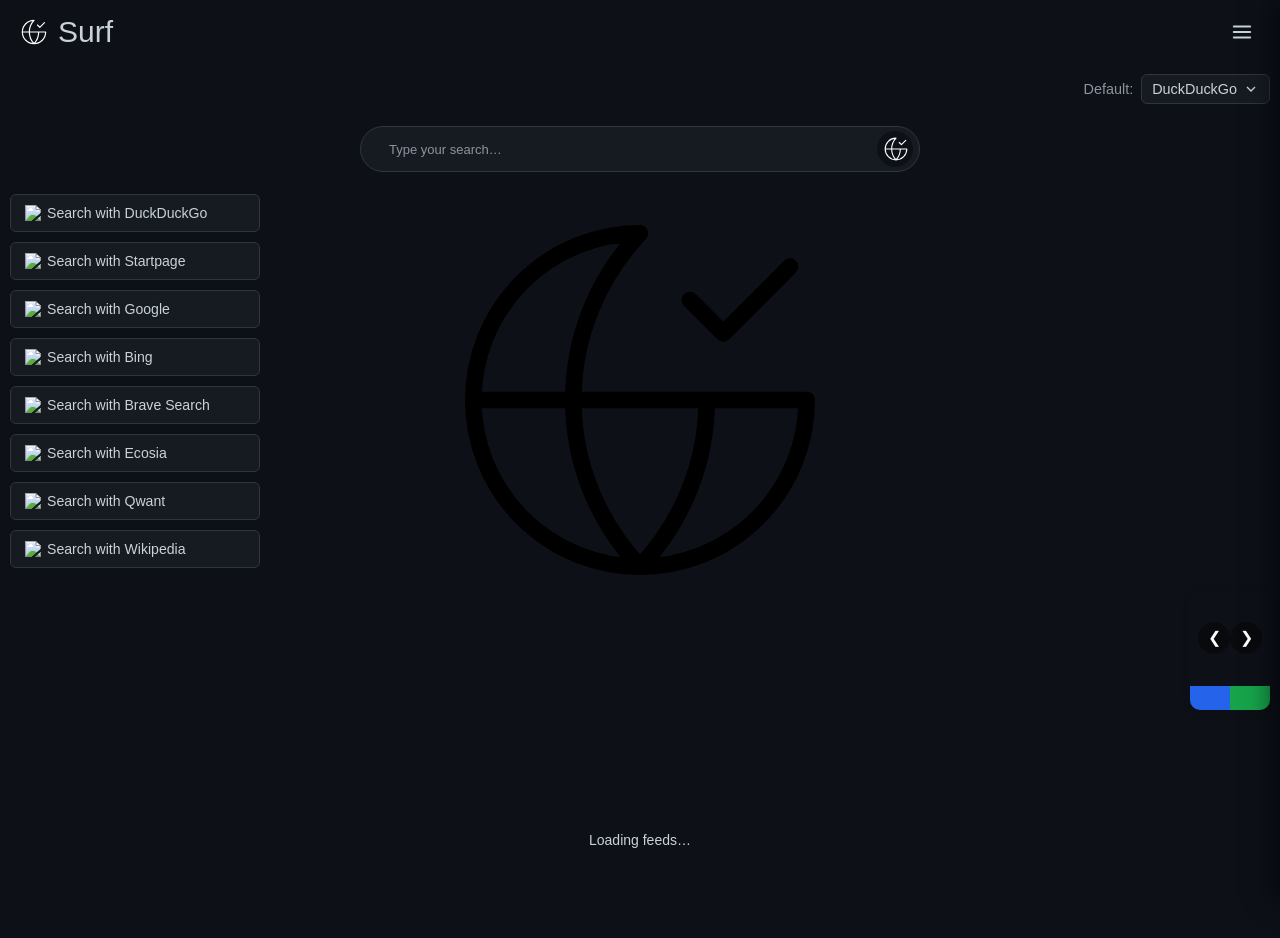
==== web/index.html @ 7d27e773 "feed added" ====
<!doctype html>
<html lang="en">
  <head>
    <meta charset="UTF-8" />
    <meta name="viewport" content="width=device-width, initial-scale=1.0" />
    <meta name="color-scheme" content="dark" />
    <title>Surf</title>
    <link rel="icon" type="image/svg+xml" href="z.svg" />
    <link rel="stylesheet" href="main.css" />
  </head>
  <body>
    <!-- <svg
      class="bg"
      xmlns="http://www.w3.org/2000/svg"
      width="100"
      height="100"
      viewBox="0 0 24 24"
      fill="none"
      stroke="currentColor"
      stroke-width="1"
      stroke-linecap="round"
      stroke-linejoin="round"
      class="lucide lucide-globe-check-icon lucide-globe-check"
    >
      <path class="line-draw" d="m15 6 2 2 4-4" />
      <path
        d="M2 12h20A10 10 0 1 1 12 2a14.5 14.5 0 0 0 0 20 14.5 14.5 0 0 0 4-10"
      />
    </svg> -->
    <header class="topbar">
      <div class="brand">
        <img src="z.svg" alt="Logo" class="brand__logo" />
        <span class="brand__name">Surf</span>
      </div>

      <button
        id="menuToggle"
        class="icon-btn"
        aria-label="Open menu"
        aria-expanded="false"
      >
        <svg
          viewBox="0 0 24 24"
          width="22"
          height="22"
          fill="none"
          stroke="currentColor"
          stroke-width="2"
          stroke-linecap="round"
        >
          <line x1="3" y1="6" x2="21" y2="6"></line>
          <line x1="3" y1="12" x2="21" y2="12"></line>
          <line x1="3" y1="18" x2="21" y2="18"></line>
        </svg>
      </button>
    </header>

    <!-- Backdrop for the side menu; clicking it closes the menu. -->
    <div id="sideMenuOverlay" class="side-menu__overlay"></div>

    <!-- Slide-in drawer (right to left), currently just holds the default-engine
       hint, but built so more settings/links can be added later. It's
       position:fixed so it never affects the page layout. -->
    <nav id="sideMenu" class="side-menu">
      <div class="side-menu__section">
        <a href="https://surfnow.pages.dev">surfnow.pages.dev</a>
      </div>
    </nav>

    <main class="main">
      <section class="default-engine">
        <span>Default:</span>
        <button
          id="defaultEngineBtn"
          class="default-engine__btn"
          aria-haspopup="listbox"
          aria-expanded="false"
        >
          <span id="defaultEngineLabel">DuckDuckGo</span>
          <svg
            viewBox="0 0 24 24"
            width="16"
            height="16"
            fill="none"
            stroke="currentColor"
            stroke-width="2"
          >
            <polyline points="6 9 12 15 18 9"></polyline>
          </svg>
        </button>

        <!-- Populated dynamically from ENGINES in engines.js -->
        <ul
          id="defaultEngineMenu"
          class="dropdown-menu"
          role="listbox"
          hidden
        ></ul>
      </section>

      <section class="search-box">
        <form id="searchForm" autocomplete="off">
          <input
            type="text"
            id="searchInput"
            class="search-box__input"
            placeholder="Type your search…"
            aria-label="Search query"
          />
          <button type="submit" class="search-box__submit" aria-label="Search">
            <img src="z.svg" />
          </button>
        </form>
      </section>

      <section class="engine-list" aria-label="Search with a specific engine">
        <!-- Populated dynamically from ENGINES in engines.js -->
      </section>

      <div class="ad-box" id="adBox">
        <div class="slideshow" id="slideshow">
          <div class="slides" id="slides"></div>
          <button class="nav-btn nav-prev" onclick="prevSlide()">
            &#10094;
          </button>
          <button class="nav-btn nav-next" onclick="nextSlide()">
            &#10095;
          </button>
          <div class="dots" id="dots"></div>
        </div>
        <div class="ad-buttons">
          <a class="btn1" id="btn1" href="#" target="_blank"></a>
          <a class="btn2" id="btn2" href="#" target="_blank"></a>
        </div>
      </div>
      <div class="container">
        <div class="tabs" id="tabs"></div>
        <div id="content"><div class="loading-state">Loading feeds…</div></div>
      </div>
    </main>

    <script src="engines.js"></script>
    <script src="script.js"></script>
    <script src="affiliation.js"></script>
    <script src="feeds.js"></script>
  </body>
</html>
---- web/main.css ----
/* ----------------------------------------------------------------------
   GitHub Dark color palette, exposed as CSS variables so it's easy to
   re-theme later without touching the rest of the stylesheet.
   ---------------------------------------------------------------------- */
:root {
  color-scheme: dark;
  --color-bg: #0d1117;
  --color-bg-secondary: #161b22;
  --color-bg-tertiary: #21262d;
  --color-border: #30363d;
  --color-text: #c9d1d9;
  --color-text-muted: #8b949e;
  --color-accent: #58a6ff;
  --color-accent-emphasis: #1f6feb;
  --color-success: #238636;
  --color-success-hover: #2ea043;
  --radius: 6px;
  --font:
    -apple-system, BlinkMacSystemFont, "Segoe UI", Helvetica, Arial, sans-serif;
}

* {
  box-sizing: border-box;
  scrollbar-width: none;
}

body {
  position: relative;
  margin: 0;
  background: var(--color-bg);
  background-image: url(z.svg);
  background-size: 400px;
  background-position: center 200px;
  background-repeat: no-repeat;
  color: var(--color-text);
  font-family: var(--font);
  min-height: 100vh;
  display: flex;
  flex-direction: column;
}

/* ---------------- Top bar ---------------- */
.topbar {
  display: flex;
  align-items: center;
  justify-content: space-between;
  padding: 12px 20px;
  border-bottom: 1px solid var(--color-border);
  background: var(--color-bg-secondary);
}

.brand {
  display: flex;
  align-items: center;
  gap: 10px;
}

.brand__logo {
  filter: invert(1);
  width: 28px;
  height: 28px;
}

.brand__name {
  font-size: 30px;
}

.icon-btn {
  background: transparent;
  border: 1px solid transparent;
  color: var(--color-text);
  padding: 6px;
  border-radius: var(--radius);
  cursor: pointer;
  display: flex;
  align-items: center;
}

.icon-btn:hover {
  background: var(--color-bg-tertiary);
  border-color: var(--color-border);
}

/* ---------------- Side / burger menu ---------------- */
/* Fixed overlay drawer, slides in from the right. It never affects the
   document flow/layout — it sits on top of everything via position:fixed. */
.side-menu {
  position: fixed;
  top: 0;
  right: 0;
  height: 100vh;
  width: min(300px, 85vw);
  background: var(--color-bg-secondary);
  border-left: 1px solid var(--color-border);
  padding: 20px;
  box-shadow: -8px 0 24px rgba(1, 4, 9, 0.6);
  z-index: 100;
  transform: translateX(100%);
  transition: transform 0.25s ease;
}

.side-menu.is-open {
  transform: translateX(0);
}

.side-menu__overlay {
  position: fixed;
  inset: 0;
  background: rgba(1, 4, 9, 0.5);
  z-index: 90;
  opacity: 0;
  pointer-events: none;
  transition: opacity 0.25s ease;
}

.side-menu__overlay.is-open {
  opacity: 1;
  pointer-events: auto;
}

.side-menu__section h3 {
  margin: 0 0 4px;
  font-size: 0.95rem;
}

.side-menu__hint {
  margin: 0;
  color: var(--color-text-muted);
  font-size: 0.85rem;
}

/* ---------------- Main layout ---------------- */
.main {
  flex: 1;
  display: flex;
  flex-direction: column;
  align-items: center;
  padding: 10px;
  gap: 22px;
}

/* ---------------- Default engine selector ---------------- */
.default-engine {
  position: relative;
  display: flex;
  align-self: self-end;
  align-items: center;
  gap: 8px;
  font-size: 0.9rem;
  color: var(--color-text-muted);
}

.default-engine__btn {
  display: flex;
  align-items: center;
  gap: 6px;
  background: var(--color-bg-secondary);
  border: 1px solid var(--color-border);
  color: var(--color-text);
  padding: 6px 10px;
  border-radius: var(--radius);
  cursor: pointer;
  font-size: 0.9rem;
}

.default-engine__btn:hover {
  border-color: var(--color-accent);
}

.dropdown-menu {
  position: absolute;
  top: 110%;
  left: 0;
  z-index: 20;
  min-width: 180px;
  background: var(--color-bg-secondary);
  border: 1px solid var(--color-border);
  border-radius: var(--radius);
  list-style: none;
  margin: 4px 0 0;
  padding: 4px;
  box-shadow: 0 8px 24px rgba(1, 4, 9, 0.6);
}

.dropdown-menu li {
  padding: 8px 10px;
  border-radius: var(--radius);
  cursor: pointer;
  font-size: 0.9rem;
  display: flex;
  align-items: center;
  gap: 8px;
  color: var(--color-text);
}

.dropdown-menu li:hover,
.dropdown-menu li.is-active {
  background: var(--color-bg-tertiary);
}

.dropdown-menu li.is-active {
  color: var(--color-accent);
}

/* ---------------- Search box ---------------- */
.search-box {
  width: 100%;
  max-width: 560px;
}

#searchForm {
  display: flex;
  align-items: center;
  background: var(--color-bg-secondary);
  border: 1px solid var(--color-border);
  border-radius: 999px;
  padding: 4px 6px 4px 18px;
  transition: border-color 0.15s ease;
}

#searchForm:focus-within {
  border-color: var(--color-accent);
}

.search-box__input {
  flex: 1;
  background: transparent;
  border: none;
  outline: none;
  color: var(--color-text);
  font-size: 1rem;
  padding: 10px 0;
}

.search-box__input::placeholder {
  color: var(--color-text-muted);
}

.search-box__submit {
  background: var(--color-bg);
  border: none;
  /* color: #fff; */
  width: 36px;
  height: 36px;
  border-radius: 50%;
  display: flex;
  align-items: center;
  justify-content: center;
  cursor: pointer;
  flex-shrink: 0;
}

.search-box__submit:hover {
  background: var(--color-success-hover);
}

.search-box__submit img {
  filter: invert(1);
  margin-left: 2.5px;
  width: 26px;
}

/* ---------------- Engine quick-launch list ---------------- */
.engine-list {
  align-self: self-start;
  width: 100%;
  max-width: 250px;
  display: flex;
  flex-direction: column;
  gap: 10px;
}

.engine-item {
  width: 100%;
}

.engine-item__form {
  width: 100%;
}

.engine-list__btn {
  width: 100%;
  box-sizing: border-box;
  display: flex;
  align-items: center;
  /* justify-content: center; */
  gap: 6px;
  background: var(--color-bg-secondary);
  border: 1px solid var(--color-border);
  color: var(--color-text);
  padding: 10px 14px;
  border-radius: var(--radius);
  cursor: pointer;
  font-size: 0.88rem;
}

.engine-list__btn:hover {
  border-color: var(--color-accent);
  color: var(--color-accent);
}

.engine-item {
  display: flex;
}

.engine-item__form {
  display: flex;
}

.engine-item__input {
  width: 100%;
  box-sizing: border-box;
  background: var(--color-bg-tertiary);
  border: 1px solid var(--color-accent);
  color: var(--color-text);
  padding: 10px 14px;
  border-radius: var(--radius);
  font-size: 0.88rem;
  outline: none;
}

.engine-item__input::placeholder {
  color: var(--color-text-muted);
}

.engine-icon {
  width: 16px;
  height: 16px;
  object-fit: contain;
  flex-shrink: 0;
}

/* ---------------- Footer ---------------- */
.footer {
  text-align: center;
  padding: 14px;
  font-size: 0.78rem;
  color: var(--color-text-muted);
  border-top: 1px solid var(--color-border);
}

/* ---------------- Utility ---------------- */
[hidden] {
  display: none !important;
}

a {
  color: var(--color-text);
}

a:link,
a:visited,
a:hover,
a:active {
  color: var(--color-text);
}

.ad-box {
  max-width: 450px;
  max-height: 300px;
  min-width: 80px;
  min-height: 120px;
  overflow: hidden;
  border-radius: 10px;
  box-shadow: 0 2px 10px rgba(0, 0, 0, 0.08);
  display: flex;
  flex-direction: column;
  align-self: self-end;
}

/* ---- Slideshow ---- */
.slideshow {
  position: relative;
  flex: 1;
  overflow: hidden;
}

.slides {
  display: flex;
  height: 100%;
  transition: transform 0.4s ease;
}

.slide {
  flex: 0 0 100%;
  height: 100%;
}

.slide img {
  width: 100%;
  height: 100%;
  object-fit: cover;
  display: block;
}

.nav-btn {
  position: absolute;
  top: 50%;
  transform: translateY(-50%);
  background: rgba(0, 0, 0, 0.4);
  color: #fff;
  border: none;
  width: 32px;
  height: 32px;
  border-radius: 50%;
  cursor: pointer;
  font-size: 16px;
  line-height: 1;
  display: flex;
  align-items: center;
  justify-content: center;
  user-select: none;
}
.nav-btn:hover {
  background: rgba(0, 0, 0, 0.65);
}
.nav-prev {
  left: 8px;
}
.nav-next {
  right: 8px;
}

.dots {
  position: absolute;
  bottom: 8px;
  left: 0;
  right: 0;
  display: flex;
  justify-content: center;
  gap: 6px;
}
.dot {
  width: 7px;
  height: 7px;
  border-radius: 50%;
  background: rgba(255, 255, 255, 0.5);
  cursor: pointer;
}
.dot.active {
  background: #fff;
}

/* ---- Buttons ---- */
.ad-buttons {
  display: flex;
  flex-shrink: 0;
}

.ad-buttons a {
  flex: 1;
  text-align: center;
  padding: 12px 8px;
  color: #fff;
  text-decoration: none;
  font-weight: 600;
  font-size: 14px;
  cursor: pointer;
  border: none;
  white-space: nowrap;
  overflow: hidden;
  text-overflow: ellipsis;
}

.btn1 {
  background: #2563eb;
}
.btn1:hover {
  background: #1d4ed8;
}
.btn2 {
  background: #16a34a;
}
.btn2:hover {
  background: #15803d;
}

header.topbar {
  display: flex;
  align-items: center;
  justify-content: space-between;
  gap: 12px;
  padding: 14px 20px;
  background: var(--bg-elevated);
  border-bottom: 1px solid var(--border);
  position: sticky;
  top: 0;
  z-index: 10;
}

header.topbar h1 {
  font-size: 16px;
  font-weight: 600;
  margin: 0;
  display: flex;
  align-items: center;
  gap: 8px;
}

header.topbar h1::before {
  content: "◆";
  color: var(--accent);
  font-size: 14px;
}

.nav-link {
  color: var(--text);
  background: var(--bg);
  border: 1px solid var(--border);
  border-radius: var(--radius);
  padding: 6px 14px;
  font-size: 13px;
  text-decoration: none;
}
.nav-link:hover {
  border-color: var(--accent);
  color: var(--accent);
}

.container {
  max-width: 1100px;
  margin: 0 auto;
  padding: 20px;
}

/* ---- category tabs ---- */
.tabs {
  display: flex;
  flex-wrap: wrap;
  gap: 8px;
  margin-bottom: 20px;
}
.tab {
  background: var(--bg-elevated);
  border: 1px solid var(--border);
  color: var(--text-muted);
  border-radius: 999px;
  padding: 6px 14px;
  font-size: 13px;
  cursor: pointer;
}
.tab:hover {
  color: var(--text);
  border-color: var(--accent);
}
.tab.active {
  background: var(--accent-dim);
  border-color: var(--accent-dim);
  color: #fff;
}

/* ---- feed grid: 2 per row, 1 on small screens ---- */
.feed-grid {
  display: grid;
  grid-template-columns: repeat(2, 1fr);
  gap: 16px;
}
@media (max-width: 600px) {
  .feed-grid {
    grid-template-columns: 1fr;
  }
}

.card {
  background: var(--bg-elevated);
  border: 1px solid var(--border);
  border-radius: var(--radius);
  overflow: hidden;
  display: flex;
  flex-direction: column;
  transition: border-color 0.15s ease;
}
.card:hover {
  border-color: var(--accent);
}

.card-img {
  width: 100%;
  aspect-ratio: 16/9;
  object-fit: cover;
  background: #010409;
  display: block;
}
.card-img.placeholder {
  display: flex;
  align-items: center;
  justify-content: center;
  color: var(--text-muted);
  font-size: 28px;
}

.card-body {
  padding: 12px 14px 14px;
  flex: 1;
  display: flex;
  flex-direction: column;
}

.card-source {
  font-size: 11px;
  color: var(--accent);
  text-transform: uppercase;
  letter-spacing: 0.04em;
  margin-bottom: 6px;
}

.card-title {
  font-size: 15px;
  font-weight: 600;
  line-height: 1.35;
  margin: 0 0 6px;
}
.card-title a {
  color: var(--text);
  text-decoration: none;
}
.card-title a:hover {
  color: var(--accent);
}

.card-desc {
  font-size: 13px;
  color: var(--text-muted);
  line-height: 1.5;
  margin: 0 0 10px;
  display: -webkit-box;
  -webkit-box-orient: vertical;
  overflow: hidden;
}

.card-date {
  font-size: 11px;
  color: var(--text-muted);
  margin-top: auto;
}

.empty-state,
.loading-state,
.error-state {
  text-align: center;
  color: var(--text-muted);
  padding: 60px 20px;
  font-size: 14px;
}
.error-state {
  color: var(--danger);
}

/* ---- control page ---- */
.panel {
  background: var(--bg-elevated);
  border: 1px solid var(--border);
  border-radius: var(--radius);
  padding: 18px 20px;
  margin-bottom: 20px;
}
.panel h2 {
  font-size: 14px;
  margin: 0 0 14px;
  color: var(--text);
}
.panel h2 .count {
  color: var(--text-muted);
  font-weight: 400;
}

.form-row {
  display: flex;
  flex-wrap: wrap;
  gap: 8px;
  margin-bottom: 14px;
}
input[type="text"],
input[type="url"],
select {
  background: var(--bg);
  border: 1px solid var(--border);
  color: var(--text);
  border-radius: var(--radius);
  padding: 8px 10px;
  font-size: 13px;
  flex: 1;
  min-width: 140px;
}
input:focus,
select:focus {
  outline: 1px solid var(--accent);
  border-color: var(--accent);
}

button {
  background: var(--accent-dim);
  color: #fff;
  border: 1px solid var(--accent-dim);
  border-radius: var(--radius);
  padding: 8px 16px;
  font-size: 13px;
  cursor: pointer;
  white-space: nowrap;
}
button:hover {
  background: var(--accent);
  border-color: var(--accent);
}
button.btn-danger {
  background: transparent;
  border-color: var(--border);
  color: var(--danger);
}
button.btn-danger:hover {
  border-color: var(--danger);
  background: rgba(248, 81, 73, 0.1);
}
button.btn-ghost {
  background: transparent;
  border-color: var(--border);
  color: var(--text-muted);
}
button.btn-ghost:hover {
  color: var(--text);
  border-color: var(--text-muted);
}

.feed-row {
  display: flex;
  align-items: center;
  justify-content: space-between;
  gap: 10px;
  padding: 8px 0;
  border-bottom: 1px solid var(--border);
}
.feed-row:last-child {
  border-bottom: none;
}
.feed-info {
  display: flex;
  flex-direction: column;
  gap: 2px;
  min-width: 0;
}
.feed-name {
  font-size: 13px;
  font-weight: 500;
}
.feed-url {
  font-size: 11px;
  color: var(--text-muted);
  overflow: hidden;
  text-overflow: ellipsis;
  white-space: nowrap;
  max-width: 420px;
}
.badge {
  font-size: 10px;
  text-transform: uppercase;
  letter-spacing: 0.04em;
  padding: 2px 6px;
  border-radius: 4px;
  background: rgba(88, 166, 255, 0.12);
  color: var(--accent);
  margin-left: 6px;
}
.category-header {
  display: flex;
  align-items: center;
  justify-content: space-between;
  margin-bottom: 6px;
}
.category-header h3 {
  font-size: 13px;
  margin: 0;
  color: var(--text);
}
.toast {
  position: fixed;
  bottom: 20px;
  right: 20px;
  background: var(--bg-elevated);
  border: 1px solid var(--success);
  color: var(--success);
  padding: 10px 16px;
  border-radius: var(--radius);
  font-size: 13px;
  opacity: 0;
  transform: translateY(8px);
  transition: all 0.2s ease;
  pointer-events: none;
}
.toast.show {
  opacity: 1;
  transform: translateY(0);
}
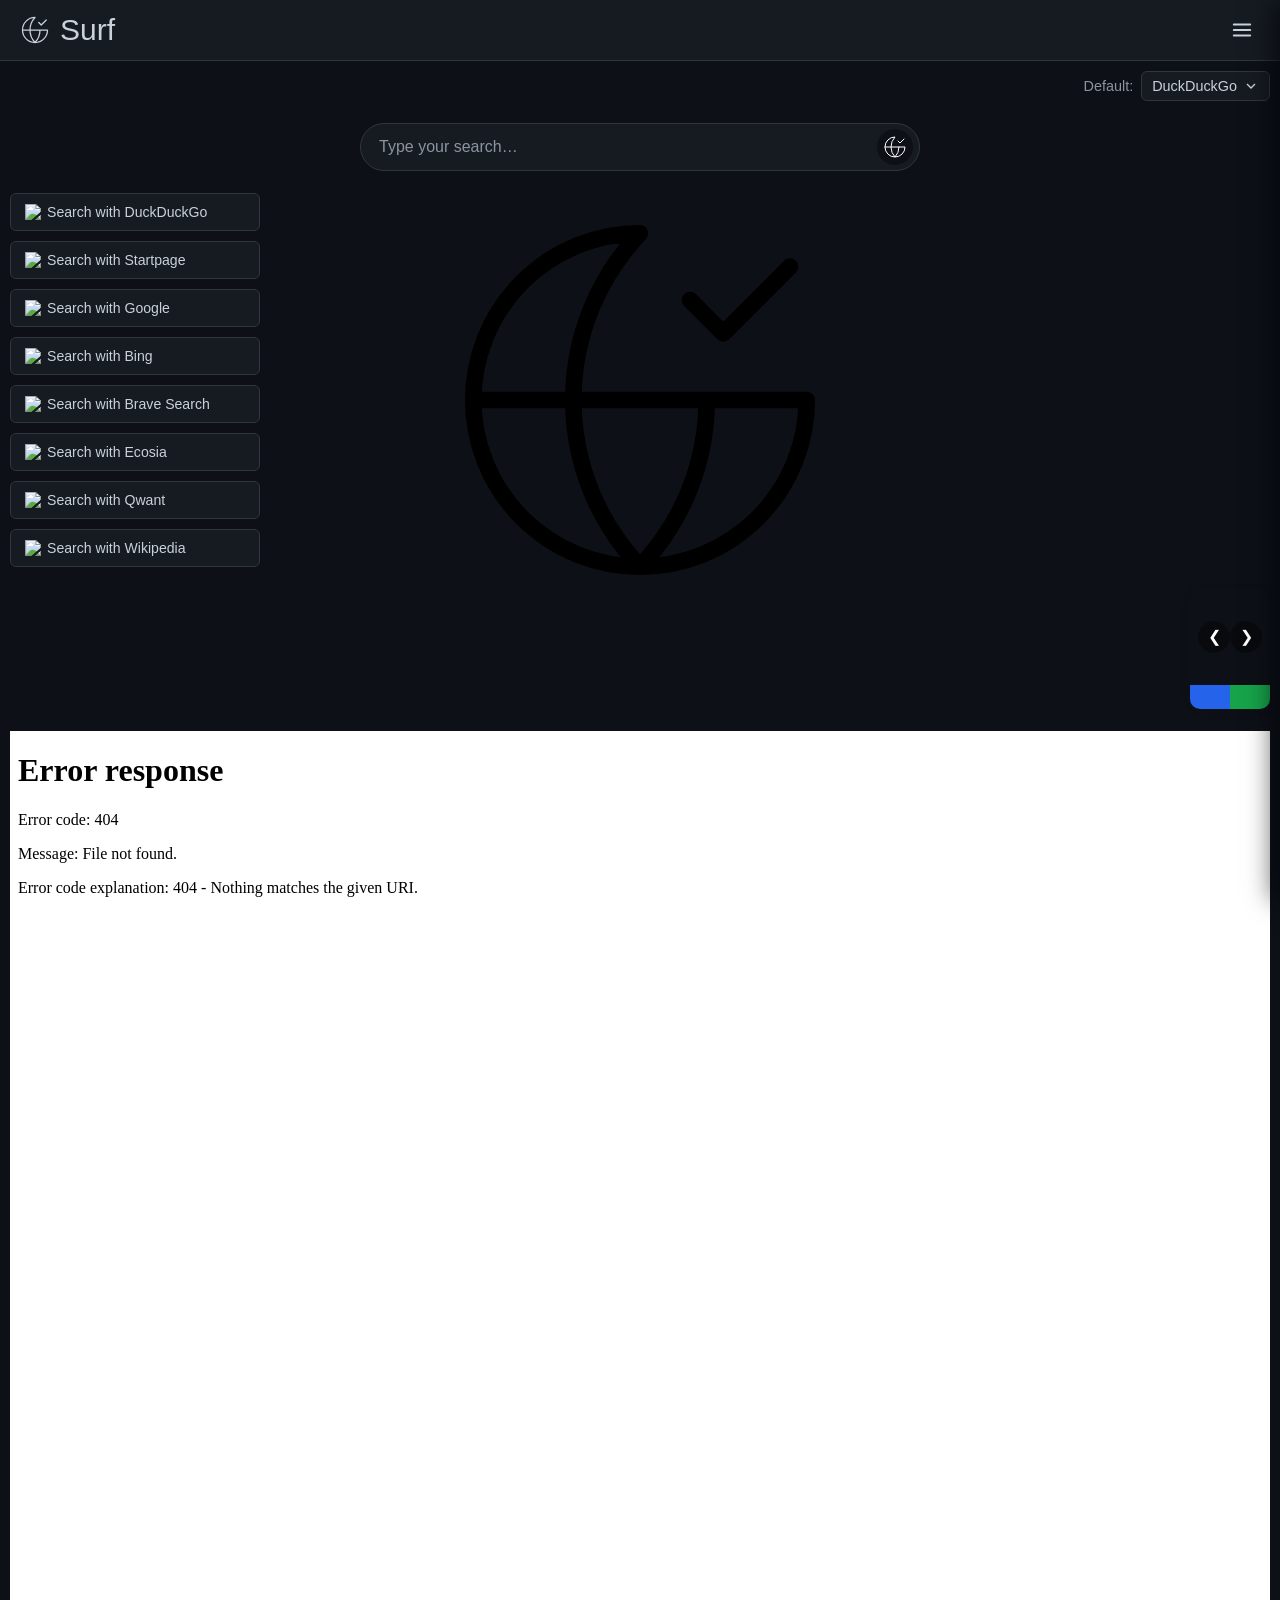
==== commit 23f88eea: "logo animated" ====
--- a/web/index.html
+++ b/web/index.html
@@ -9,27 +9,54 @@
     <link rel="stylesheet" href="main.css" />
   </head>
   <body>
-    <!-- <svg
-      class="bg"
-      xmlns="http://www.w3.org/2000/svg"
-      width="100"
-      height="100"
-      viewBox="0 0 24 24"
-      fill="none"
-      stroke="currentColor"
-      stroke-width="1"
-      stroke-linecap="round"
-      stroke-linejoin="round"
-      class="lucide lucide-globe-check-icon lucide-globe-check"
-    >
-      <path class="line-draw" d="m15 6 2 2 4-4" />
-      <path
-        d="M2 12h20A10 10 0 1 1 12 2a14.5 14.5 0 0 0 0 20 14.5 14.5 0 0 0 4-10"
-      />
-    </svg> -->
     <header class="topbar">
       <div class="brand">
-        <img src="z.svg" alt="Logo" class="brand__logo" />
+        <svg
+          xmlns="http://www.w3.org/2000/svg"
+          width="30"
+          height="30"
+          viewBox="0 0 24 24"
+          fill="none"
+          stroke="currentColor"
+          stroke-width="1"
+          stroke-linecap="round"
+          stroke-linejoin="round"
+          class="lucide lucide-globe-check-icon lucide-globe-check"
+        >
+          <path d="m15 6 2 2 4-4" class="uIjELvjg_0"></path>
+          <path
+            d="M2 12h20A10 10 0 1 1 12 2a14.5 14.5 0 0 0 0 20 14.5 14.5 0 0 0 4-10"
+            class="uIjELvjg_1"
+          ></path>
+          <style data-made-with="vivus-instant">
+            .uIjELvjg_0 {
+              stroke-dasharray: 9 11;
+              stroke-dashoffset: 10;
+              animation: uIjELvjg_draw 2000ms linear 0ms forwards;
+            }
+            .uIjELvjg_1 {
+              stroke-dasharray: 101 103;
+              stroke-dashoffset: 102;
+              animation: uIjELvjg_draw 2000ms linear 1000ms forwards;
+            }
+            @keyframes uIjELvjg_draw {
+              100% {
+                stroke-dashoffset: 0;
+              }
+            }
+            @keyframes uIjELvjg_fade {
+              0% {
+                stroke-opacity: 1;
+              }
+              94.44444444444444% {
+                stroke-opacity: 1;
+              }
+              100% {
+                stroke-opacity: 0;
+              }
+            }
+          </style>
+        </svg>
         <span class="brand__name">Surf</span>
       </div>
 
@@ -63,7 +90,7 @@
        position:fixed so it never affects the page layout. -->
     <nav id="sideMenu" class="side-menu">
       <div class="side-menu__section">
-        <a href="https://surfnow.pages.dev">surfnow.pages.dev</a>
+        <a href="feed/control.html">Feed</a>
       </div>
     </nav>
 
@@ -108,7 +135,52 @@
             aria-label="Search query"
           />
           <button type="submit" class="search-box__submit" aria-label="Search">
-            <img src="z.svg" />
+            <svg
+              xmlns="http://www.w3.org/2000/svg"
+              width="30"
+              height="30"
+              viewBox="0 0 24 24"
+              fill="none"
+              stroke="currentColor"
+              stroke-width="1"
+              stroke-linecap="round"
+              stroke-linejoin="round"
+              class="lucide lucide-globe-check-icon lucide-globe-check"
+            >
+              <path d="m15 6 2 2 4-4" class="uIjELvjg_0"></path>
+              <path
+                d="M2 12h20A10 10 0 1 1 12 2a14.5 14.5 0 0 0 0 20 14.5 14.5 0 0 0 4-10"
+                class="uIjELvjg_1"
+              ></path>
+              <style data-made-with="vivus-instant">
+                .uIjELvjg_0 {
+                  stroke-dasharray: 9 11;
+                  stroke-dashoffset: 10;
+                  animation: uIjELvjg_draw 2000ms linear 0ms forwards;
+                }
+                .uIjELvjg_1 {
+                  stroke-dasharray: 101 103;
+                  stroke-dashoffset: 102;
+                  animation: uIjELvjg_draw 2000ms linear 1000ms forwards;
+                }
+                @keyframes uIjELvjg_draw {
+                  100% {
+                    stroke-dashoffset: 0;
+                  }
+                }
+                @keyframes uIjELvjg_fade {
+                  0% {
+                    stroke-opacity: 1;
+                  }
+                  94.44444444444444% {
+                    stroke-opacity: 1;
+                  }
+                  100% {
+                    stroke-opacity: 0;
+                  }
+                }
+              </style>
+            </svg>
           </button>
         </form>
       </section>
@@ -133,10 +205,7 @@
           <a class="btn2" id="btn2" href="#" target="_blank"></a>
         </div>
       </div>
-      <div class="container">
-        <div class="tabs" id="tabs"></div>
-        <div id="content"><div class="loading-state">Loading feeds…</div></div>
-      </div>
+      <iframe src="/feed/index.html"></iframe>
     </main>
 
     <script src="engines.js"></script>
--- a/web/main.css
+++ b/web/main.css
@@ -41,6 +41,9 @@
 
 /* ---------------- Top bar ---------------- */
 .topbar {
+  top: 0;
+  z-index: 100;
+  position: sticky;
   display: flex;
   align-items: center;
   justify-content: space-between;
@@ -475,318 +478,9 @@
   background: #15803d;
 }
 
-header.topbar {
-  display: flex;
-  align-items: center;
-  justify-content: space-between;
-  gap: 12px;
-  padding: 14px 20px;
-  background: var(--bg-elevated);
-  border-bottom: 1px solid var(--border);
-  position: sticky;
-  top: 0;
-  z-index: 10;
-}
-
-header.topbar h1 {
-  font-size: 16px;
-  font-weight: 600;
-  margin: 0;
-  display: flex;
-  align-items: center;
-  gap: 8px;
-}
-
-header.topbar h1::before {
-  content: "◆";
-  color: var(--accent);
-  font-size: 14px;
-}
-
-.nav-link {
-  color: var(--text);
-  background: var(--bg);
-  border: 1px solid var(--border);
-  border-radius: var(--radius);
-  padding: 6px 14px;
-  font-size: 13px;
-  text-decoration: none;
-}
-.nav-link:hover {
-  border-color: var(--accent);
-  color: var(--accent);
-}
-
-.container {
-  max-width: 1100px;
-  margin: 0 auto;
-  padding: 20px;
-}
-
-/* ---- category tabs ---- */
-.tabs {
-  display: flex;
-  flex-wrap: wrap;
-  gap: 8px;
-  margin-bottom: 20px;
-}
-.tab {
-  background: var(--bg-elevated);
-  border: 1px solid var(--border);
-  color: var(--text-muted);
-  border-radius: 999px;
-  padding: 6px 14px;
-  font-size: 13px;
-  cursor: pointer;
-}
-.tab:hover {
-  color: var(--text);
-  border-color: var(--accent);
-}
-.tab.active {
-  background: var(--accent-dim);
-  border-color: var(--accent-dim);
-  color: #fff;
-}
-
-/* ---- feed grid: 2 per row, 1 on small screens ---- */
-.feed-grid {
-  display: grid;
-  grid-template-columns: repeat(2, 1fr);
-  gap: 16px;
-}
-@media (max-width: 600px) {
-  .feed-grid {
-    grid-template-columns: 1fr;
-  }
-}
-
-.card {
-  background: var(--bg-elevated);
-  border: 1px solid var(--border);
-  border-radius: var(--radius);
-  overflow: hidden;
-  display: flex;
-  flex-direction: column;
-  transition: border-color 0.15s ease;
-}
-.card:hover {
-  border-color: var(--accent);
-}
-
-.card-img {
-  width: 100%;
-  aspect-ratio: 16/9;
-  object-fit: cover;
-  background: #010409;
-  display: block;
-}
-.card-img.placeholder {
-  display: flex;
-  align-items: center;
-  justify-content: center;
-  color: var(--text-muted);
-  font-size: 28px;
-}
-
-.card-body {
-  padding: 12px 14px 14px;
-  flex: 1;
-  display: flex;
-  flex-direction: column;
-}
-
-.card-source {
-  font-size: 11px;
-  color: var(--accent);
-  text-transform: uppercase;
-  letter-spacing: 0.04em;
-  margin-bottom: 6px;
-}
-
-.card-title {
-  font-size: 15px;
-  font-weight: 600;
-  line-height: 1.35;
-  margin: 0 0 6px;
-}
-.card-title a {
-  color: var(--text);
-  text-decoration: none;
-}
-.card-title a:hover {
-  color: var(--accent);
-}
-
-.card-desc {
-  font-size: 13px;
-  color: var(--text-muted);
-  line-height: 1.5;
-  margin: 0 0 10px;
-  display: -webkit-box;
-  -webkit-box-orient: vertical;
-  overflow: hidden;
-}
-
-.card-date {
-  font-size: 11px;
-  color: var(--text-muted);
-  margin-top: auto;
-}
-
-.empty-state,
-.loading-state,
-.error-state {
-  text-align: center;
-  color: var(--text-muted);
-  padding: 60px 20px;
-  font-size: 14px;
-}
-.error-state {
-  color: var(--danger);
-}
-
-/* ---- control page ---- */
-.panel {
-  background: var(--bg-elevated);
-  border: 1px solid var(--border);
-  border-radius: var(--radius);
-  padding: 18px 20px;
-  margin-bottom: 20px;
-}
-.panel h2 {
-  font-size: 14px;
-  margin: 0 0 14px;
-  color: var(--text);
-}
-.panel h2 .count {
-  color: var(--text-muted);
-  font-weight: 400;
-}
-
-.form-row {
-  display: flex;
-  flex-wrap: wrap;
-  gap: 8px;
-  margin-bottom: 14px;
-}
-input[type="text"],
-input[type="url"],
-select {
-  background: var(--bg);
-  border: 1px solid var(--border);
-  color: var(--text);
-  border-radius: var(--radius);
-  padding: 8px 10px;
-  font-size: 13px;
-  flex: 1;
-  min-width: 140px;
-}
-input:focus,
-select:focus {
-  outline: 1px solid var(--accent);
-  border-color: var(--accent);
-}
-
-button {
-  background: var(--accent-dim);
-  color: #fff;
-  border: 1px solid var(--accent-dim);
-  border-radius: var(--radius);
-  padding: 8px 16px;
-  font-size: 13px;
-  cursor: pointer;
-  white-space: nowrap;
-}
-button:hover {
-  background: var(--accent);
-  border-color: var(--accent);
-}
-button.btn-danger {
-  background: transparent;
-  border-color: var(--border);
-  color: var(--danger);
-}
-button.btn-danger:hover {
-  border-color: var(--danger);
-  background: rgba(248, 81, 73, 0.1);
-}
-button.btn-ghost {
-  background: transparent;
-  border-color: var(--border);
-  color: var(--text-muted);
-}
-button.btn-ghost:hover {
-  color: var(--text);
-  border-color: var(--text-muted);
-}
-
-.feed-row {
-  display: flex;
-  align-items: center;
-  justify-content: space-between;
-  gap: 10px;
-  padding: 8px 0;
-  border-bottom: 1px solid var(--border);
-}
-.feed-row:last-child {
-  border-bottom: none;
-}
-.feed-info {
-  display: flex;
-  flex-direction: column;
-  gap: 2px;
-  min-width: 0;
-}
-.feed-name {
-  font-size: 13px;
-  font-weight: 500;
-}
-.feed-url {
-  font-size: 11px;
-  color: var(--text-muted);
-  overflow: hidden;
-  text-overflow: ellipsis;
-  white-space: nowrap;
-  max-width: 420px;
-}
-.badge {
-  font-size: 10px;
-  text-transform: uppercase;
-  letter-spacing: 0.04em;
-  padding: 2px 6px;
-  border-radius: 4px;
-  background: rgba(88, 166, 255, 0.12);
-  color: var(--accent);
-  margin-left: 6px;
-}
-.category-header {
-  display: flex;
-  align-items: center;
-  justify-content: space-between;
-  margin-bottom: 6px;
-}
-.category-header h3 {
-  font-size: 13px;
-  margin: 0;
-  color: var(--text);
-}
-.toast {
-  position: fixed;
-  bottom: 20px;
-  right: 20px;
-  background: var(--bg-elevated);
-  border: 1px solid var(--success);
-  color: var(--success);
-  padding: 10px 16px;
-  border-radius: var(--radius);
-  font-size: 13px;
-  opacity: 0;
-  transform: translateY(8px);
-  transition: all 0.2s ease;
-  pointer-events: none;
-}
-.toast.show {
-  opacity: 1;
-  transform: translateY(0);
-}
+iframe {
+  width: 100%;
+  border: none;
+  height: 1000px;
+  scrollbar-width: none;
+}
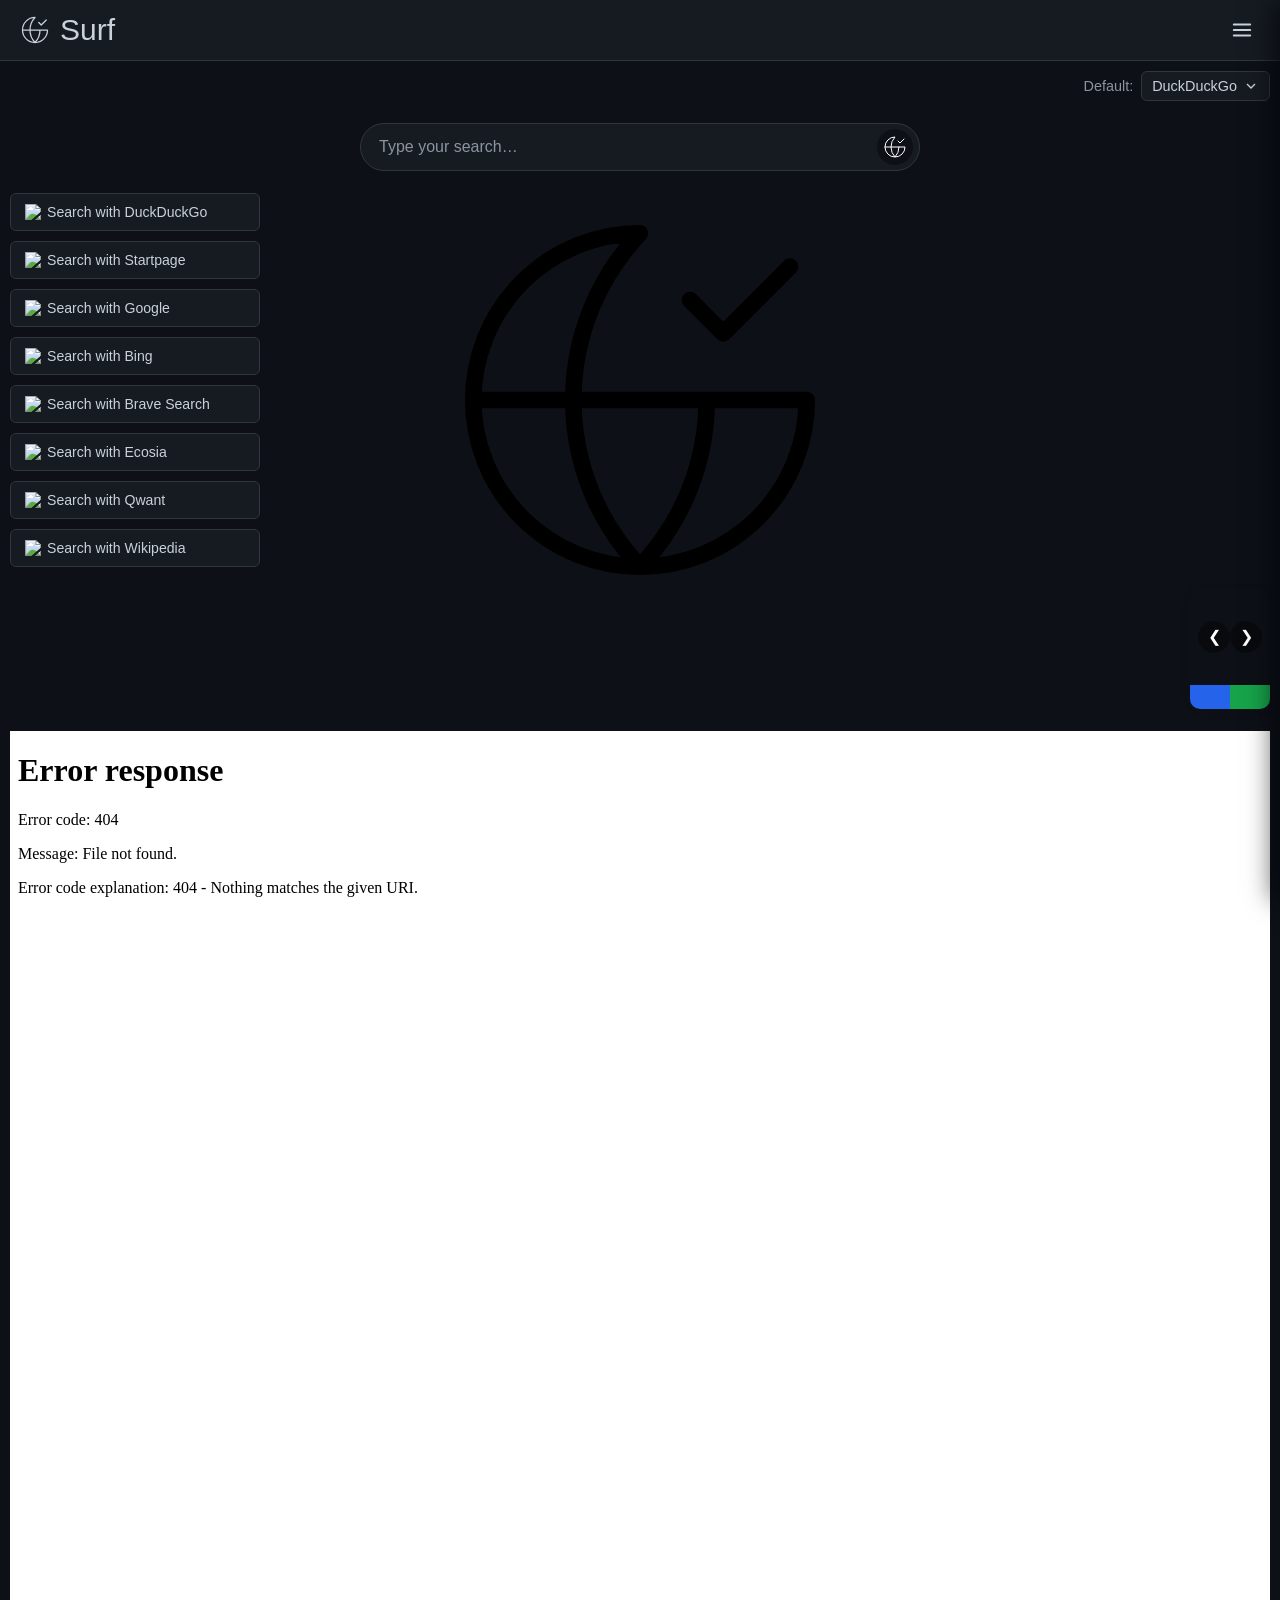
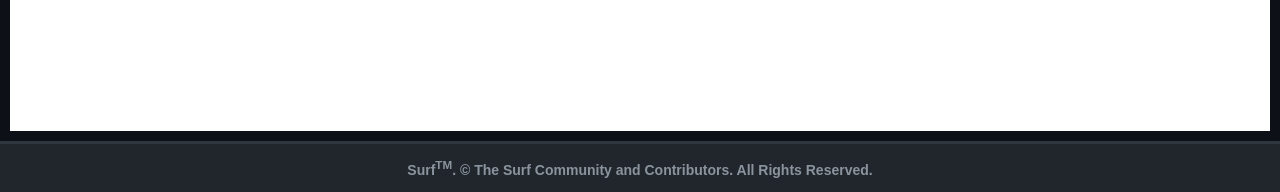
==== commit 1f896ab2: "minor fixes default feed rss links and a category some removed. ui improvement" ====
--- a/web/index.html
+++ b/web/index.html
@@ -90,11 +90,77 @@
        position:fixed so it never affects the page layout. -->
     <nav id="sideMenu" class="side-menu">
       <div class="side-menu__section">
-        <a href="feed/control.html">Feed</a>
+        <h1>Surf</h1>
+        <ul>
+          <li>
+            <a href="/index.html">Surf</a>
+          </li>
+          <li>
+            <a href="#.html">Surf Control</a>
+          </li>
+        </ul>
+
+        <h1>Feed</h1>
+        <ul>
+          <li>
+            <a href="feed/index.html">Feed</a>
+          </li>
+          <li>
+            <a href="feed/control.html">Feed Control</a>
+          </li>
+        </ul>
       </div>
     </nav>
 
     <main class="main">
+      <div class="bg">
+        <svg
+          xmlns="http://www.w3.org/2000/svg"
+          width="400"
+          height="400"
+          viewBox="0 0 24 24"
+          fill="none"
+          stroke="currentColor"
+          stroke-width="1"
+          stroke-linecap="round"
+          stroke-linejoin="round"
+          class="lucide lucide-globe-check-icon lucide-globe-check"
+        >
+          <path d="m15 6 2 2 4-4" class="uIjELvjg_0"></path>
+          <path
+            d="M2 12h20A10 10 0 1 1 12 2a14.5 14.5 0 0 0 0 20 14.5 14.5 0 0 0 4-10"
+            class="uIjELvjg_1"
+          ></path>
+          <style data-made-with="vivus-instant">
+            .uIjELvjg_0 {
+              stroke-dasharray: 9 11;
+              stroke-dashoffset: 10;
+              animation: uIjELvjg_draw 2000ms linear 0ms forwards;
+            }
+            .uIjELvjg_1 {
+              stroke-dasharray: 101 103;
+              stroke-dashoffset: 102;
+              animation: uIjELvjg_draw 2000ms linear 1000ms forwards;
+            }
+            @keyframes uIjELvjg_draw {
+              100% {
+                stroke-dashoffset: 0;
+              }
+            }
+            @keyframes uIjELvjg_fade {
+              0% {
+                stroke-opacity: 1;
+              }
+              94.44444444444444% {
+                stroke-opacity: 1;
+              }
+              100% {
+                stroke-opacity: 0;
+              }
+            }
+          </style>
+        </svg>
+      </div>
       <section class="default-engine">
         <span>Default:</span>
         <button
@@ -205,9 +271,12 @@
           <a class="btn2" id="btn2" href="#" target="_blank"></a>
         </div>
       </div>
-      <iframe src="/feed/index.html"></iframe>
+      <iframe src="/feed/feed.html"></iframe>
     </main>
-
+    <footer>
+      Surf<sup>TM</sup>. &copy; The Surf Community and Contributors. All Rights
+      Reserved.
+    </footer>
     <script src="engines.js"></script>
     <script src="script.js"></script>
     <script src="affiliation.js"></script>
--- a/web/main.css
+++ b/web/main.css
@@ -4,6 +4,7 @@
    ---------------------------------------------------------------------- */
 :root {
   color-scheme: dark;
+  --absolute: #000;
   --color-bg: #0d1117;
   --color-bg-secondary: #161b22;
   --color-bg-tertiary: #21262d;
@@ -28,7 +29,7 @@
   position: relative;
   margin: 0;
   background: var(--color-bg);
-  background-image: url(z.svg);
+  /* background-image: url(z.svg); */
   background-size: 400px;
   background-position: center 200px;
   background-repeat: no-repeat;
@@ -334,12 +335,14 @@
 }
 
 /* ---------------- Footer ---------------- */
-.footer {
+footer {
+  background-color: var(--color-bg-tertiary);
   text-align: center;
   padding: 14px;
-  font-size: 0.78rem;
+  font-size: 14px;
   color: var(--color-text-muted);
-  border-top: 1px solid var(--color-border);
+  font-weight: bolder;
+  border-top: 3px solid var(--color-border);
 }
 
 /* ---------------- Utility ---------------- */
@@ -349,6 +352,7 @@
 
 a {
   color: var(--color-text);
+  text-decoration: none;
 }
 
 a:link,
@@ -356,6 +360,7 @@
 a:hover,
 a:active {
   color: var(--color-text);
+  text-decoration: none;
 }
 
 .ad-box {
@@ -484,3 +489,14 @@
   height: 1000px;
   scrollbar-width: none;
 }
+
+.bg {
+  z-index: -10;
+  position: absolute;
+  top: 200px;
+  left: calc(50% - 200px);
+}
+
+.bg svg {
+  color: black;
+}
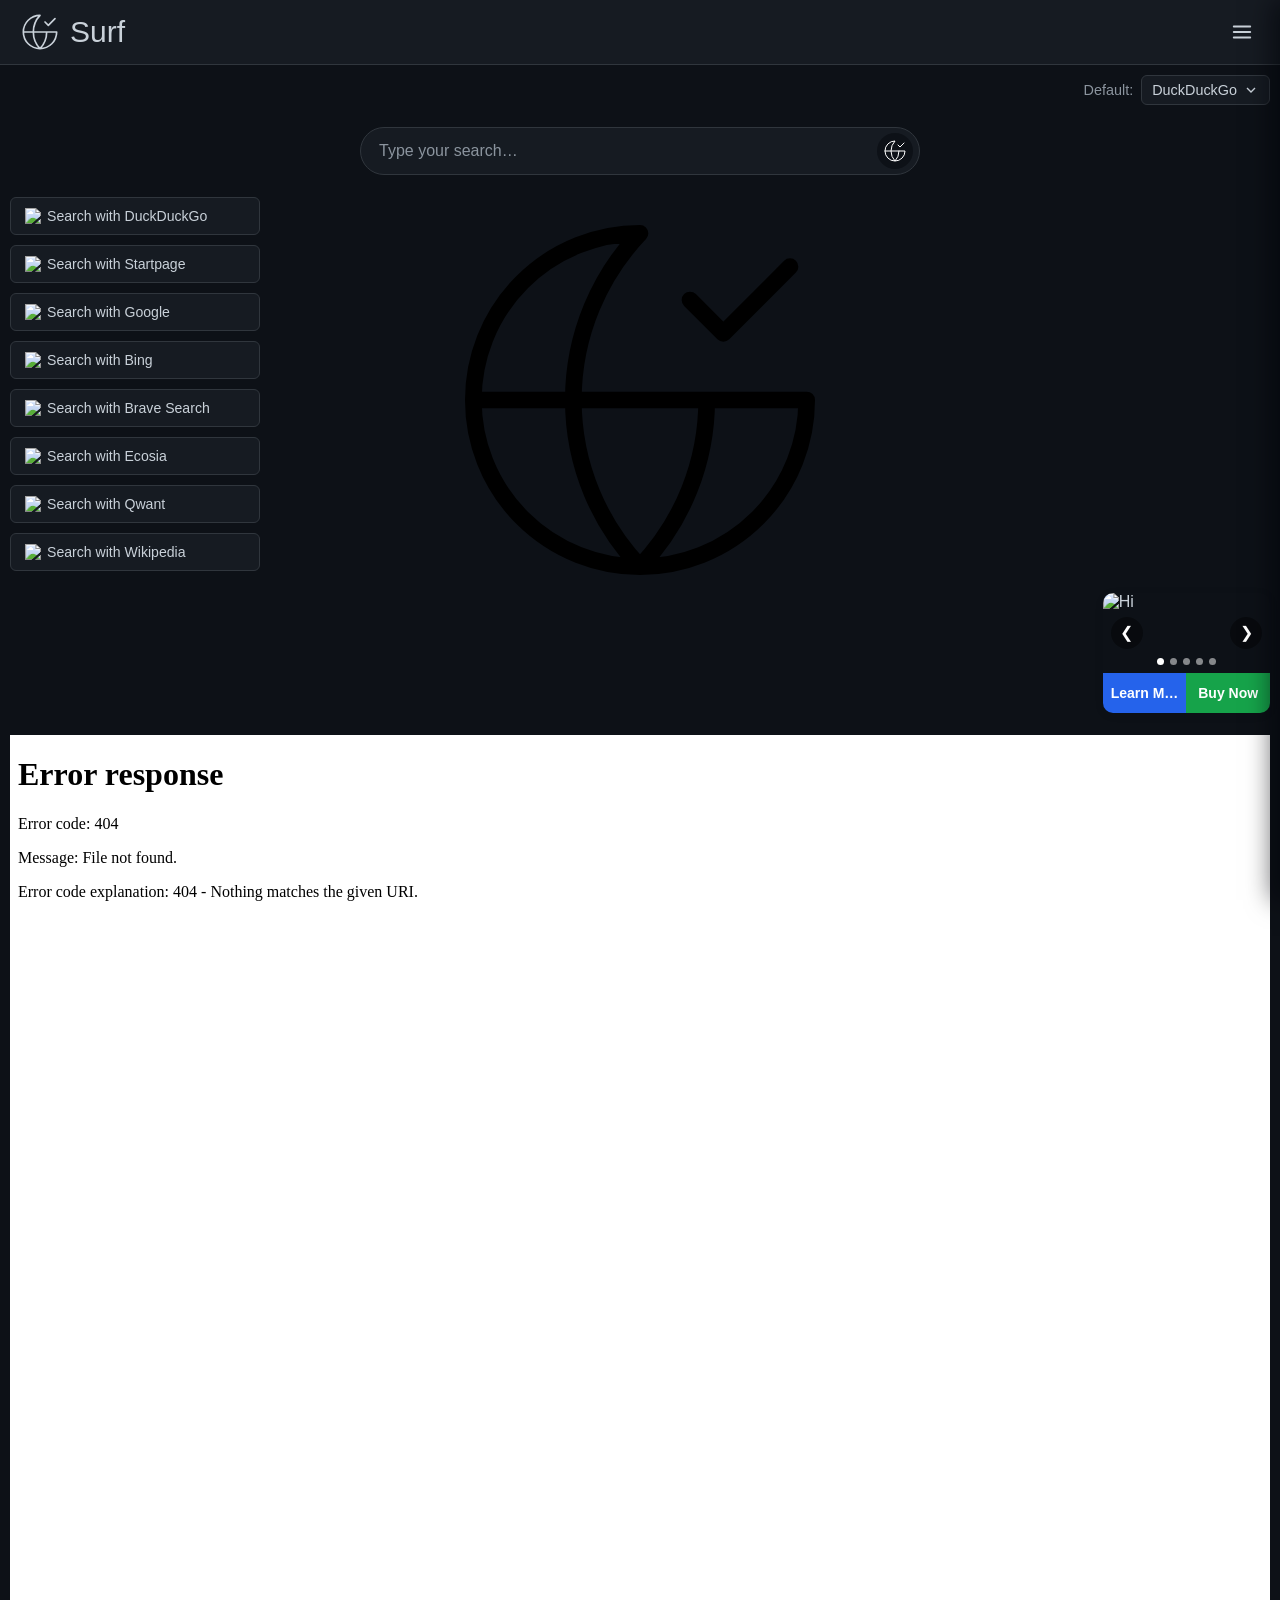
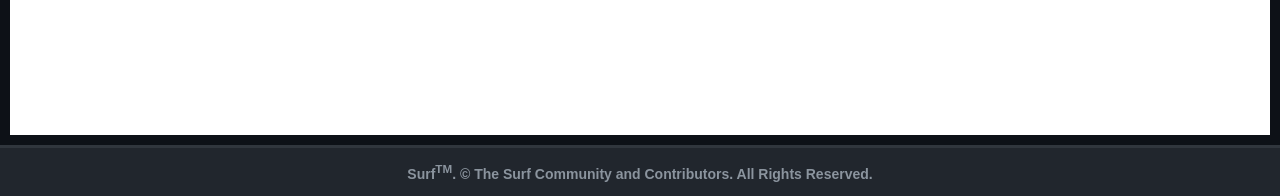
==== commit e8886c12: "logo changed to not moving" ====
--- a/web/index.html
+++ b/web/index.html
@@ -13,8 +13,8 @@
       <div class="brand">
         <svg
           xmlns="http://www.w3.org/2000/svg"
-          width="30"
-          height="30"
+          width="40"
+          height="40"
           viewBox="0 0 24 24"
           fill="none"
           stroke="currentColor"
@@ -23,39 +23,10 @@
           stroke-linejoin="round"
           class="lucide lucide-globe-check-icon lucide-globe-check"
         >
-          <path d="m15 6 2 2 4-4" class="uIjELvjg_0"></path>
+          <path d="m15 6 2 2 4-4" />
           <path
             d="M2 12h20A10 10 0 1 1 12 2a14.5 14.5 0 0 0 0 20 14.5 14.5 0 0 0 4-10"
-            class="uIjELvjg_1"
-          ></path>
-          <style data-made-with="vivus-instant">
-            .uIjELvjg_0 {
-              stroke-dasharray: 9 11;
-              stroke-dashoffset: 10;
-              animation: uIjELvjg_draw 2000ms linear 0ms forwards;
-            }
-            .uIjELvjg_1 {
-              stroke-dasharray: 101 103;
-              stroke-dashoffset: 102;
-              animation: uIjELvjg_draw 2000ms linear 1000ms forwards;
-            }
-            @keyframes uIjELvjg_draw {
-              100% {
-                stroke-dashoffset: 0;
-              }
-            }
-            @keyframes uIjELvjg_fade {
-              0% {
-                stroke-opacity: 1;
-              }
-              94.44444444444444% {
-                stroke-opacity: 1;
-              }
-              100% {
-                stroke-opacity: 0;
-              }
-            }
-          </style>
+          />
         </svg>
         <span class="brand__name">Surf</span>
       </div>
@@ -203,8 +174,8 @@
           <button type="submit" class="search-box__submit" aria-label="Search">
             <svg
               xmlns="http://www.w3.org/2000/svg"
-              width="30"
-              height="30"
+              width="100"
+              height="100"
               viewBox="0 0 24 24"
               fill="none"
               stroke="currentColor"
@@ -213,39 +184,10 @@
               stroke-linejoin="round"
               class="lucide lucide-globe-check-icon lucide-globe-check"
             >
-              <path d="m15 6 2 2 4-4" class="uIjELvjg_0"></path>
+              <path d="m15 6 2 2 4-4" />
               <path
                 d="M2 12h20A10 10 0 1 1 12 2a14.5 14.5 0 0 0 0 20 14.5 14.5 0 0 0 4-10"
-                class="uIjELvjg_1"
-              ></path>
-              <style data-made-with="vivus-instant">
-                .uIjELvjg_0 {
-                  stroke-dasharray: 9 11;
-                  stroke-dashoffset: 10;
-                  animation: uIjELvjg_draw 2000ms linear 0ms forwards;
-                }
-                .uIjELvjg_1 {
-                  stroke-dasharray: 101 103;
-                  stroke-dashoffset: 102;
-                  animation: uIjELvjg_draw 2000ms linear 1000ms forwards;
-                }
-                @keyframes uIjELvjg_draw {
-                  100% {
-                    stroke-dashoffset: 0;
-                  }
-                }
-                @keyframes uIjELvjg_fade {
-                  0% {
-                    stroke-opacity: 1;
-                  }
-                  94.44444444444444% {
-                    stroke-opacity: 1;
-                  }
-                  100% {
-                    stroke-opacity: 0;
-                  }
-                }
-              </style>
+              />
             </svg>
           </button>
         </form>
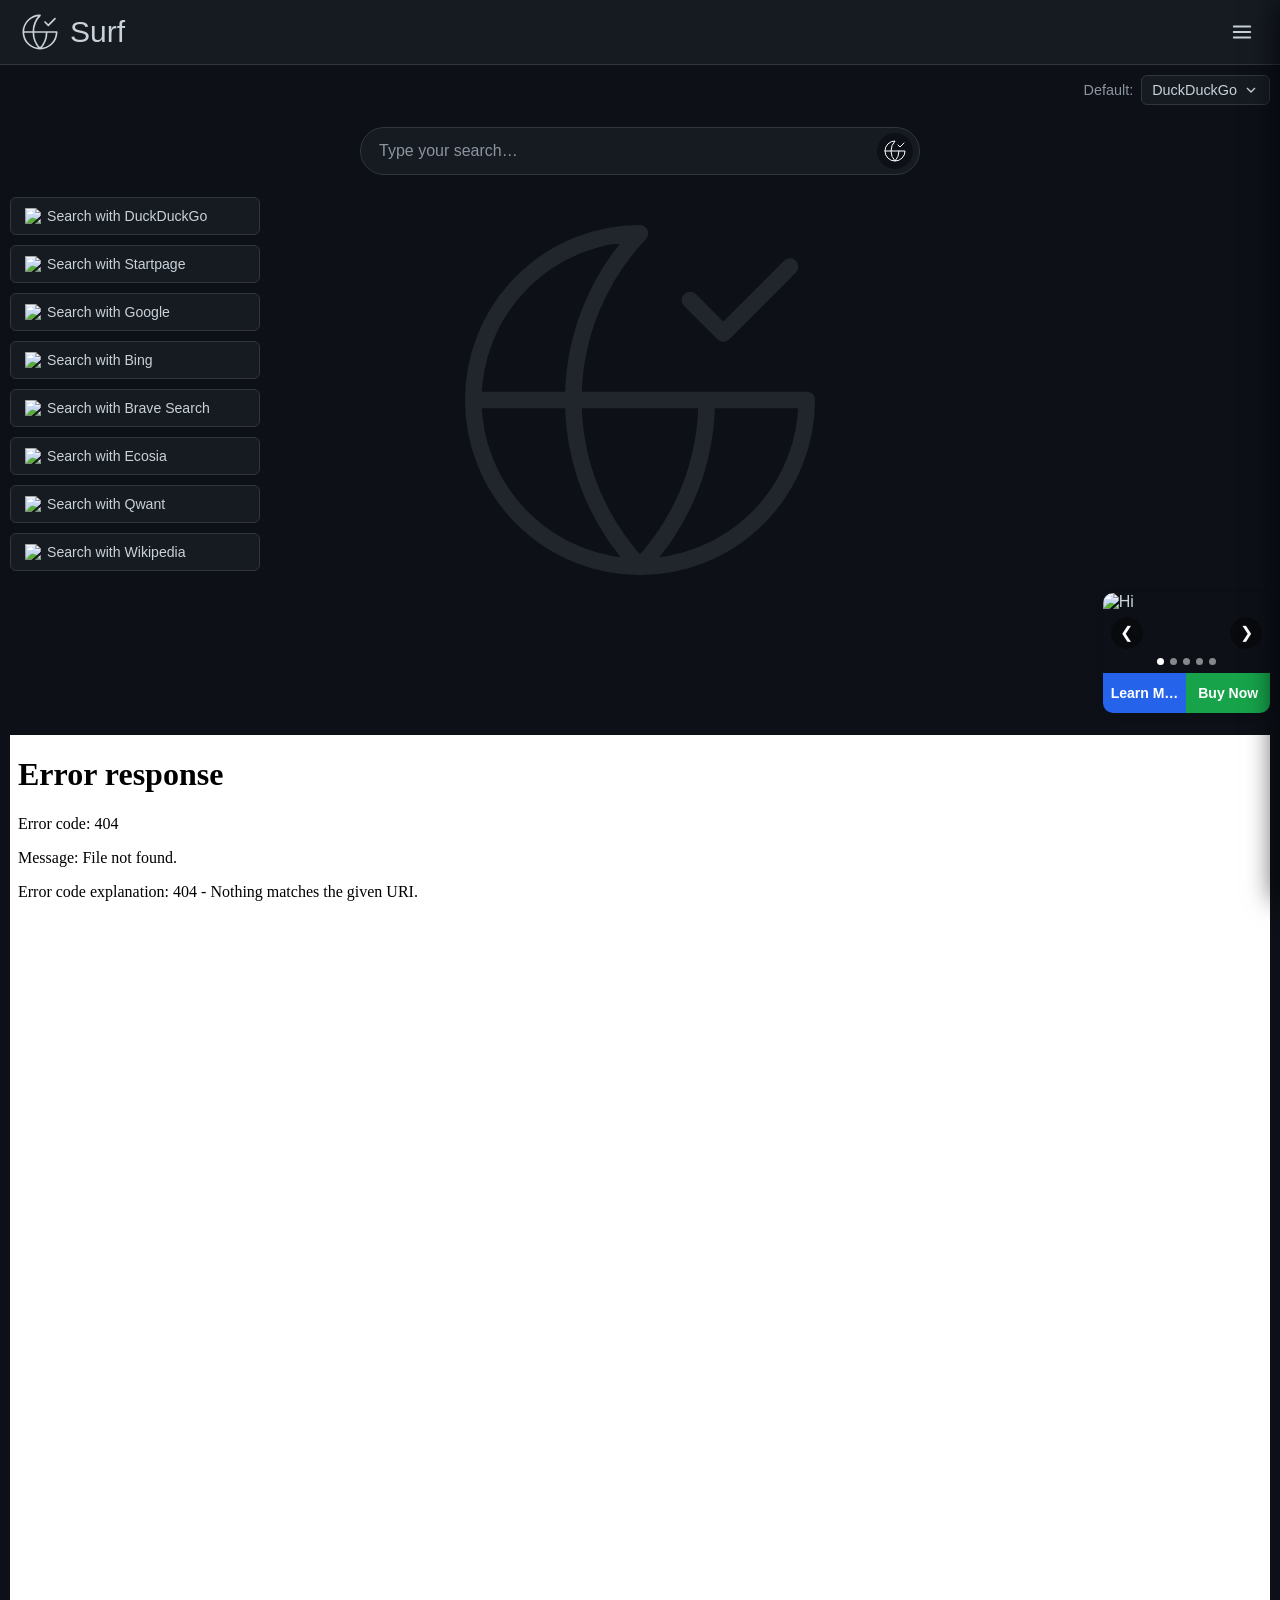
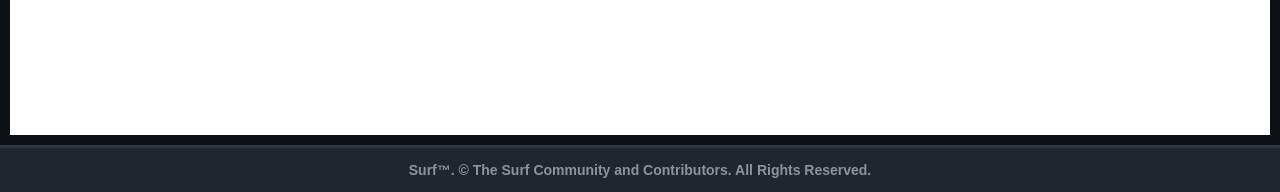
==== commit c7ff248d: "pwa added" ====
--- a/web/index.html
+++ b/web/index.html
@@ -7,6 +7,7 @@
     <title>Surf</title>
     <link rel="icon" type="image/svg+xml" href="z.svg" />
     <link rel="stylesheet" href="main.css" />
+    <link rel="manifest" href="manifest.json" />
   </head>
   <body>
     <header class="topbar">
@@ -216,9 +217,14 @@
       <iframe src="/feed/feed.html"></iframe>
     </main>
     <footer>
-      Surf<sup>TM</sup>. &copy; The Surf Community and Contributors. All Rights
+      Surf&trade;. &copy; The Surf Community and Contributors. All Rights
       Reserved.
     </footer>
+    <script>
+      if ("serviceWorker" in navigator) {
+        navigator.serviceWorker.register("sw.js");
+      }
+    </script>
     <script src="engines.js"></script>
     <script src="script.js"></script>
     <script src="affiliation.js"></script>
--- a/web/main.css
+++ b/web/main.css
@@ -498,5 +498,5 @@
 }
 
 .bg svg {
-  color: black;
-}
+  color: var(--color-bg-tertiary);
+}
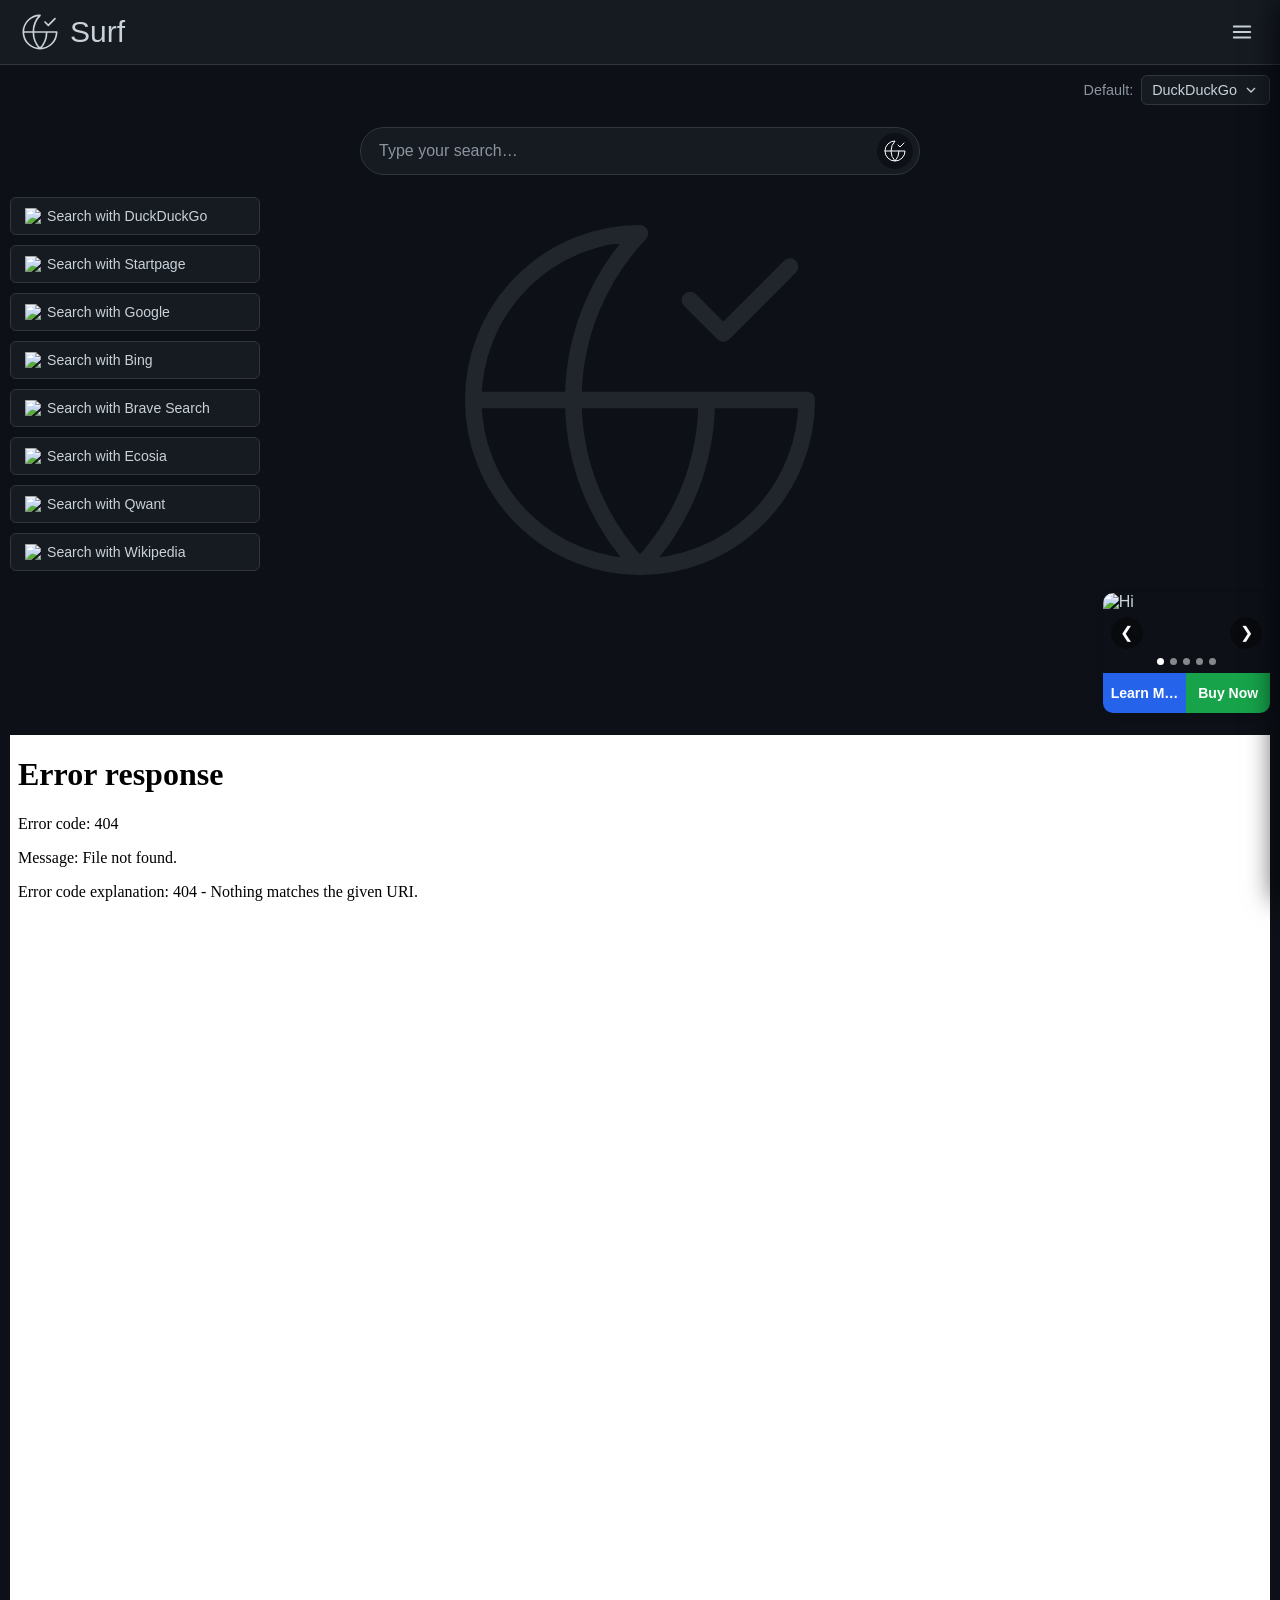
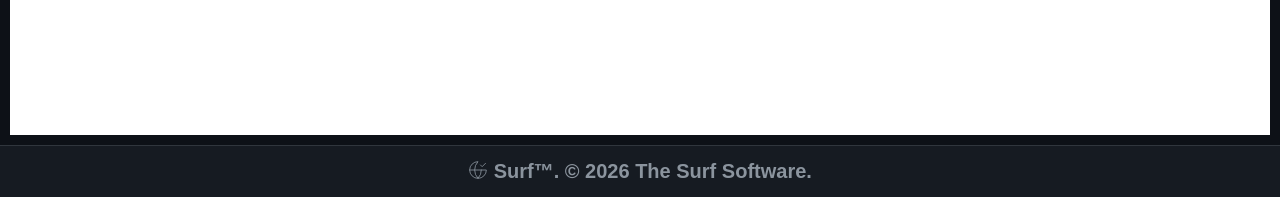
==== commit 06dde607: "pwa nuked" ====
--- a/web/index.html
+++ b/web/index.html
@@ -7,7 +7,6 @@
     <title>Surf</title>
     <link rel="icon" type="image/svg+xml" href="z.svg" />
     <link rel="stylesheet" href="main.css" />
-    <link rel="manifest" href="manifest.json" />
   </head>
   <body>
     <header class="topbar">
@@ -62,25 +61,11 @@
        position:fixed so it never affects the page layout. -->
     <nav id="sideMenu" class="side-menu">
       <div class="side-menu__section">
-        <h1>Surf</h1>
-        <ul>
-          <li>
-            <a href="/index.html">Surf</a>
-          </li>
-          <li>
-            <a href="#.html">Surf Control</a>
-          </li>
-        </ul>
-
-        <h1>Feed</h1>
-        <ul>
-          <li>
-            <a href="feed/index.html">Feed</a>
-          </li>
-          <li>
-            <a href="feed/control.html">Feed Control</a>
-          </li>
-        </ul>
+        <h2>Surf</h2>
+        <a href="/index.html">Surf</a>
+        <h2>Feed</h2>
+        <a href="feed/index.html">Feed</a>
+        <a href="feed/control.html">Feed Preferences</a>
       </div>
     </nav>
 
@@ -217,14 +202,25 @@
       <iframe src="/feed/feed.html"></iframe>
     </main>
     <footer>
-      Surf&trade;. &copy; The Surf Community and Contributors. All Rights
-      Reserved.
+      <svg
+        xmlns="http://www.w3.org/2000/svg"
+        width="20"
+        height="20"
+        viewBox="0 0 24 24"
+        fill="none"
+        stroke="currentColor"
+        stroke-width="1"
+        stroke-linecap="round"
+        stroke-linejoin="round"
+        class="lucide lucide-globe-check-icon lucide-globe-check"
+      >
+        <path d="m15 6 2 2 4-4" />
+        <path
+          d="M2 12h20A10 10 0 1 1 12 2a14.5 14.5 0 0 0 0 20 14.5 14.5 0 0 0 4-10"
+        />
+      </svg>
+      &nbsp;Surf&trade;. &copy; 2026 The Surf Software.
     </footer>
-    <script>
-      if ("serviceWorker" in navigator) {
-        navigator.serviceWorker.register("sw.js");
-      }
-    </script>
     <script src="engines.js"></script>
     <script src="script.js"></script>
     <script src="affiliation.js"></script>
--- a/web/main.css
+++ b/web/main.css
@@ -122,9 +122,10 @@
   pointer-events: auto;
 }
 
-.side-menu__section h3 {
-  margin: 0 0 4px;
-  font-size: 0.95rem;
+.side-menu__section a {
+  display: block;
+  padding-left: 10px;
+  margin: 10px;
 }
 
 .side-menu__hint {
@@ -336,13 +337,14 @@
 
 /* ---------------- Footer ---------------- */
 footer {
-  background-color: var(--color-bg-tertiary);
-  text-align: center;
+  display: flex;
+  background-color: var(--color-bg-secondary);
   padding: 14px;
-  font-size: 14px;
+  font-size: 20px;
   color: var(--color-text-muted);
   font-weight: bolder;
-  border-top: 3px solid var(--color-border);
+  border-top: 1px solid var(--color-border);
+  justify-content: center;
 }
 
 /* ---------------- Utility ---------------- */
